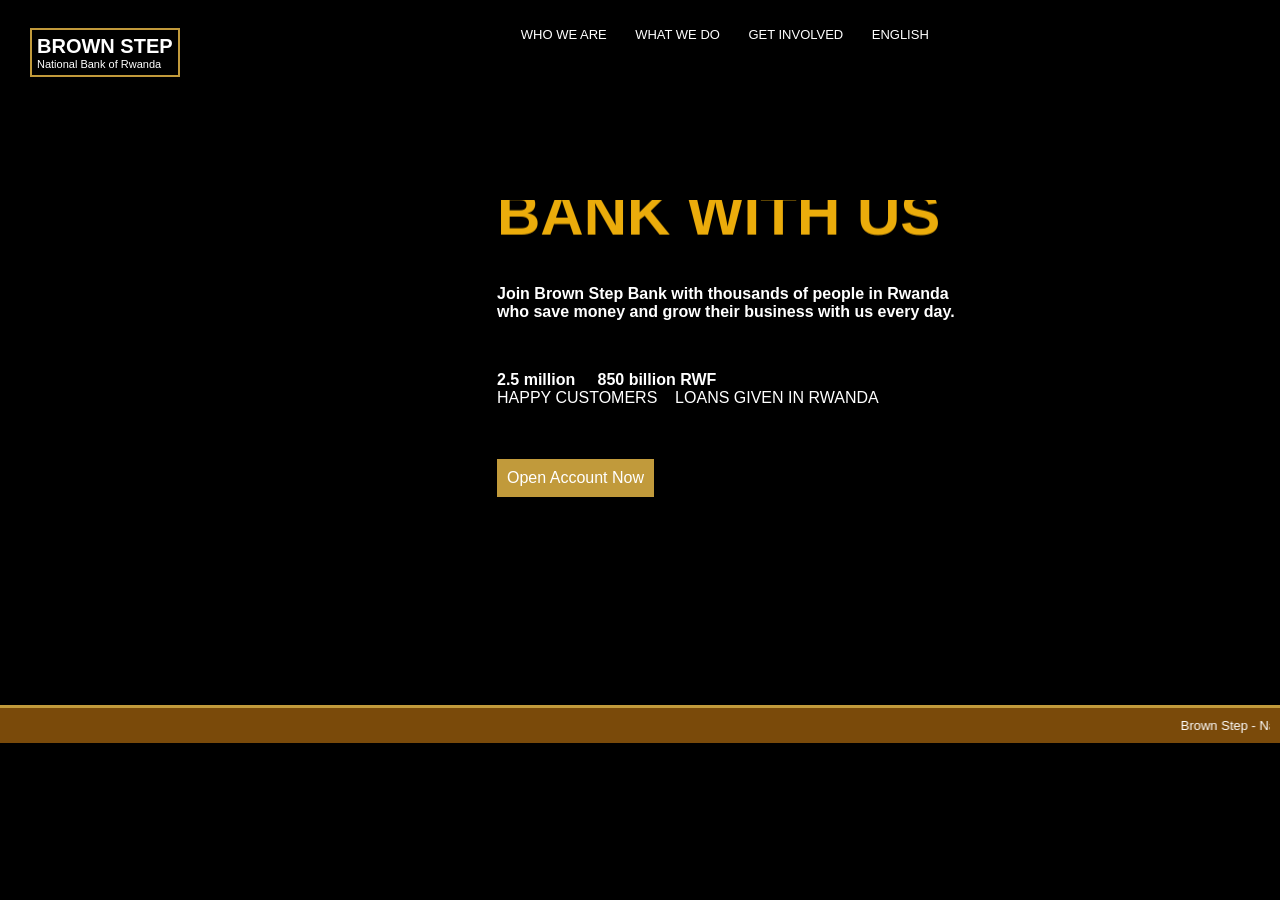
==== index.html @ ad69cc10 "Initial commit" ====
<html>
<head>
<title>Brown Step - National Bank of Rwanda</title>
<link rel="stylesheet" href="style.css">
</head>
<body class="home">

<video class="bgvideo" autoplay loop muted>
  <source src="gold.mp4" type="video/mp4">
</video>

<div class="top">
  <a href="index.html">
  <div class="logo">
    <b>BROWN STEP</b><br>
    <span class="small">National Bank of Rwanda</span>
  </div>
  </a>

  <ul class="menu">
    <li><a href="who-we-are.html">WHO WE ARE</a>
      <ul class="drop">
        <li><a href="who-we-are.html">About Us</a></li>
        <li><a href="who-we-are.html#saving">Saving Rates</a></li>
        <li><a href="who-we-are.html#bonds">Bonds</a></li>
        <li><a href="who-we-are.html#help">How We Help</a></li>
      </ul>
    </li>
    <li><a href="what-we-do.html">WHAT WE DO</a>
      <ul class="drop">
        <li><a href="what-we-do.html#save">Save Money</a></li>
        <li><a href="what-we-do.html#loans">Give Loans</a></li>
        <li><a href="what-we-do.html#mobile">Mobile Banking</a></li>
      </ul>
    </li>
    <li><a href="get-involved.html">GET INVOLVED</a>
      <ul class="drop">
        <li><a href="get-involved.html#open">Open Account</a></li>
        <li><a href="get-involved.html#jobs">Jobs</a></li>
        <li><a href="get-involved.html#news">News</a></li>
      </ul>
    </li>
    
    <li><a href="#">ENGLISH</a>
      <ul class="drop">
        <li><a href="#">English</a></li>
        <li><a href="#">Kinyarwanda</a></li>
        <li><a href="#">French</a></li>
      </ul>
    </li>
  </ul>
  <br><br>
</div>


<div class="main">
  <div class="left">
    <h1><b><marquee direction="up">BANK WITH US</marquee></b></h1>
    <p><b>Join Brown Step Bank with thousands of people in Rwanda<br>
    who save money and grow their business with us every day.</b></p>
    <br>
    <p><b>2.5 million</b> &nbsp;&nbsp;&nbsp; <b>850 billion RWF</b><br>
    HAPPY CUSTOMERS &nbsp;&nbsp; LOANS GIVEN IN RWANDA</p>
    <br><br>
    <div class="acc">
      <a href="get-involved.html#open" class="button">Open Account Now</a>
      
    </div>
  </div>


</div>

<div class="footer">
  <marquee direction="left">Brown Step - National Bank of Rwanda - Kigali - copyright @ 2026 - Save with us, grow with us!</marquee>
</div>

</body>
</html>
---- style.css ----
body {
  margin: 0;
  font-family: Arial;
  background-color: white;
}
.top {
  padding: 10px;
  border-bottom: 4px solid #7A4A0A;
}
.logo {
  float: left;
  font-size: 20px;
  margin-left: 20px;
  color: #de820a;
  border: 2px solid #C19A3B;
  padding: 5px;
  background-color: white;
  position: relative;
  top: 18px;
}

.small {
  font-size: 11px;
  color:white;
}
.menu {
  text-align: center;
  margin-top: 15px;
  list-style: none;
  padding: 0;
}
.menu li {
  display: inline-block;
  position: relative;
}
.menu li a {
  color: #7A4A0A;
  font-size: 13px;
  margin: 12px;
  text-decoration: none;
}
.menu li a:hover {
  color: white;
  background-color: #7A4A0A;
}

.drop {
  display: none;
  position: absolute;
  background-color: white;
  border: 1px solid #7A4A0A;
  list-style: none;
  padding: 0;
  width: 140px;
}

.drop li {
  display: block;
  border-bottom: 1px solid #C19A3B;
}

.drop li a {
  display: block;
  color: #7A4A0A;
  padding: 8px;
  margin: 0;
}

.menu li:hover .drop {
  display: block;
}
.main {
  background-color: black;
  padding: 0;
  height: 600px;
  position: relative;
}

.bgvideo {
  position: fixed;
  top: 0;
  left: 0;
  width: 100%;
  height: 100%;
  object-fit: cover;

}

.home {
  background-color: black;
}

.home .top {
  background-color: transparent;
  border-bottom: none;
  position: relative;
}

.home .logo {
  background-color: transparent;
  border: 2px solid #C19A3B;
  color: white;
}

.home .menu li a {
  color: white;
}

.home .drop {
  background-color: #7A4A0A;
}

.home .drop li a {
  color: white;
}

.home .main {
  background-color: transparent;
  position: relative;
}

.acc {
  display: inline-block;
  position: relative;
}

.left {
  float:right;
  width: 60%;
  color:white;
  padding: 15px;
  margin-top: 40px;
  margin-left: 30px;
  position: relative;
}

.left h1 {
  font-size: 60px;
  margin-bottom: 10px;
  color: #ebac0b;
}

.left p {
  font-size: 16px;
  color: white;
}

.button {
  background-color:#C19A3B ;
  color: white;
  padding: 10px;
  text-decoration: none;
  transition-duration: 0s;
  border: none;
  text-align: center;
  display: inline-block;
  font-size: 16px;
  cursor: pointer;
}
.button:hover {
  background-color: black;
  color: white;
}

.footer {
  background-color: #7A4A0A;
  color: white;
  text-align: center;
  padding: 10px;
  font-size: 13px;
  border-top: 3px solid #C19A3B;
}

.page {
  background-color: white;
  padding: 20px;
  margin: 20px;
  border: 3px solid #7A4A0A;
}

.page h1 {
  color: #7A4A0A;
  text-align: center;
}

.box {
  background-color: white;
  border: 2px solid #C19A3B;
  padding: 15px;
  margin-top: 15px;
}

.boxes {
  display: flex;
  gap: 15px;
  flex-wrap: wrap;
}

.boxes .box {
  flex: 1;
  min-width: 200px;
}

.boxes .box:hover {
  background-color: #7A4A0A;
  border-color: #7A4A0A;
  transform: translateY(-5px);
}

.boxes .box:hover h2 {
  color: #FFD966;
}

.boxes .box:hover p {
  color: white;
}

@media (max-width: 700px) {
  .boxes {
    flex-direction: column;
  }
}

.box h2 {
  color: #7A4A0A;
}

.goldbox p {
  color: black;
}
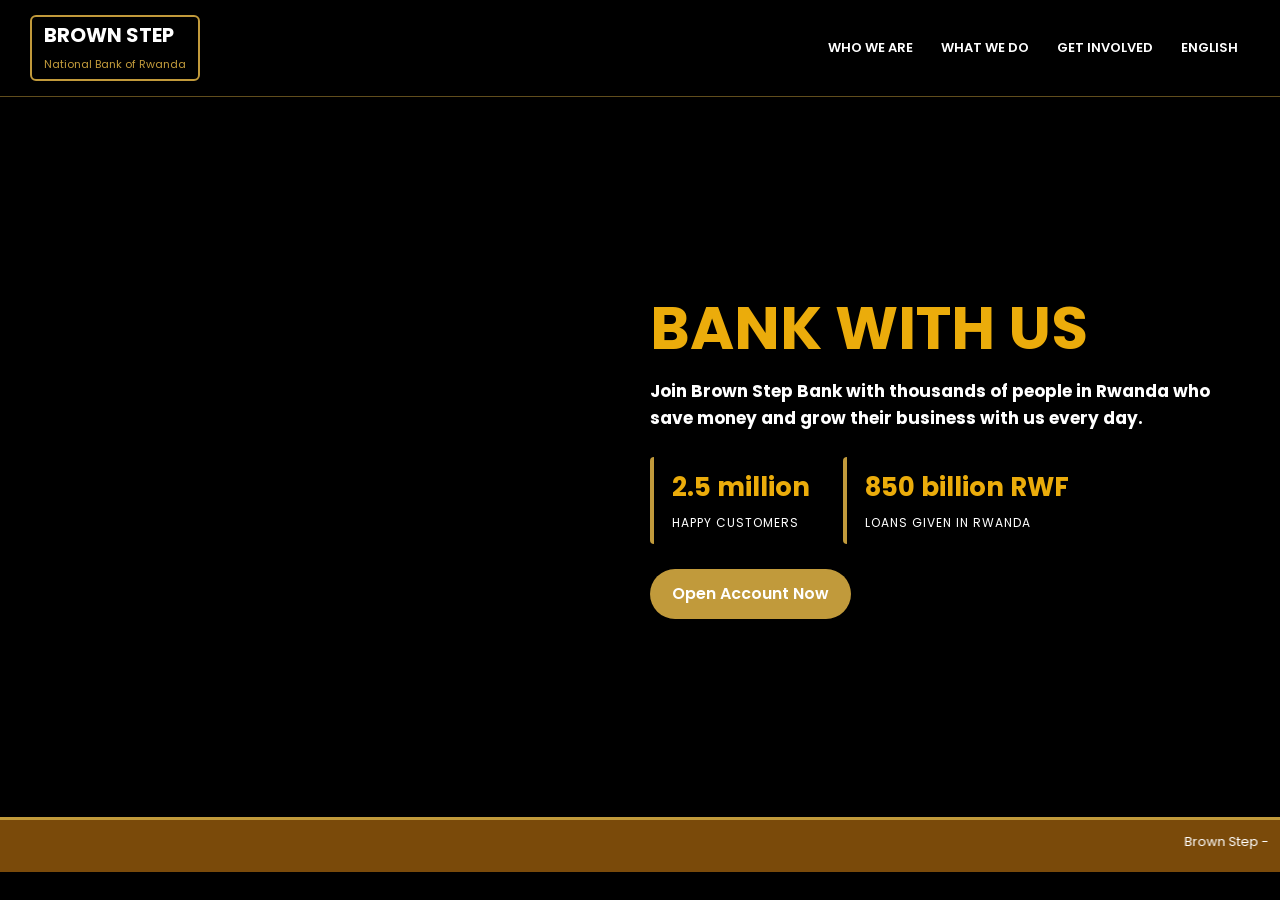
==== commit 3fbde842: "Improve site UI: fix header markup, mobile layout, nicer cards and hero - fix header div closing ear" ====
--- a/index.html
+++ b/index.html
@@ -1,5 +1,8 @@
-<html>
+<!DOCTYPE html>
+<html lang="en">
 <head>
+<meta charset="UTF-8">
+<meta name="viewport" content="width=device-width, initial-scale=1.0">
 <title>Brown Step - National Bank of Rwanda</title>
 <link rel="stylesheet" href="style.css">
 </head>
@@ -8,13 +11,14 @@
 <video class="bgvideo" autoplay loop muted>
   <source src="gold.mp4" type="video/mp4">
 </video>
+<div class="overlay"></div>
 
 <div class="top">
   <a href="index.html">
-  <div class="logo">
-    <b>BROWN STEP</b><br>
-    <span class="small">National Bank of Rwanda</span>
-  </div>
+    <div class="logo">
+      <b>BROWN STEP</b><br>
+      <span class="small">National Bank of Rwanda</span>
+    </div>
   </a>
 
   <ul class="menu">
@@ -40,7 +44,6 @@
         <li><a href="get-involved.html#news">News</a></li>
       </ul>
     </li>
-    
     <li><a href="#">ENGLISH</a>
       <ul class="drop">
         <li><a href="#">English</a></li>
@@ -49,26 +52,28 @@
       </ul>
     </li>
   </ul>
-  <br><br>
 </div>
 
 
 <div class="main">
   <div class="left">
-    <h1><b><marquee direction="up">BANK WITH US</marquee></b></h1>
-    <p><b>Join Brown Step Bank with thousands of people in Rwanda<br>
+    <h1>BANK WITH US</h1>
+    <p><b>Join Brown Step Bank with thousands of people in Rwanda
     who save money and grow their business with us every day.</b></p>
-    <br>
-    <p><b>2.5 million</b> &nbsp;&nbsp;&nbsp; <b>850 billion RWF</b><br>
-    HAPPY CUSTOMERS &nbsp;&nbsp; LOANS GIVEN IN RWANDA</p>
-    <br><br>
-    <div class="acc">
-      <a href="get-involved.html#open" class="button">Open Account Now</a>
-      
+
+    <div class="stats">
+      <div class="stat">
+        <b>2.5 million</b>
+        <span>HAPPY CUSTOMERS</span>
+      </div>
+      <div class="stat">
+        <b>850 billion RWF</b>
+        <span>LOANS GIVEN IN RWANDA</span>
+      </div>
     </div>
+
+    <a href="get-involved.html#open" class="button">Open Account Now</a>
   </div>
-
-
 </div>
 
 <div class="footer">
--- a/style.css
+++ b/style.css
@@ -1,79 +1,127 @@
+/* =========================
+   BROWN STEP BANK - style.css
+   my colors:
+   brown = #7A4A0A
+   gold  = #C19A3B
+   light gold = #ebac0b
+   cream = #fdf8ee
+   ========================= */
+
+@import url('https://fonts.googleapis.com/css2?family=Poppins:wght@400;600;700&display=swap');
+
+* {
+  box-sizing: border-box;
+}
+
 body {
   margin: 0;
-  font-family: Arial;
+  font-family: 'Poppins', Arial, sans-serif;
+  background-color: #fdf8ee;
+  color: #333;
+  line-height: 1.6;
+}
+
+/* ---------- HEADER ---------- */
+
+.top {
+  display: flex;
+  align-items: center;
+  justify-content: space-between;
+  flex-wrap: wrap;
+  padding: 15px 30px;
   background-color: white;
-}
-.top {
-  padding: 10px;
   border-bottom: 4px solid #7A4A0A;
-}
+  box-shadow: 0 2px 8px rgba(0, 0, 0, 0.1);
+}
+
+.top a {
+  text-decoration: none;
+}
+
 .logo {
-  float: left;
   font-size: 20px;
-  margin-left: 20px;
-  color: #de820a;
+  color: #7A4A0A;
   border: 2px solid #C19A3B;
-  padding: 5px;
-  background-color: white;
-  position: relative;
-  top: 18px;
+  border-radius: 6px;
+  padding: 5px 12px;
+  line-height: 1.3;
 }
 
 .small {
   font-size: 11px;
-  color:white;
-}
+  color: #C19A3B;
+}
+
 .menu {
-  text-align: center;
-  margin-top: 15px;
   list-style: none;
   padding: 0;
-}
+  margin: 0;
+  text-align: center;
+}
+
 .menu li {
   display: inline-block;
   position: relative;
 }
+
 .menu li a {
+  display: inline-block;
   color: #7A4A0A;
   font-size: 13px;
-  margin: 12px;
+  font-weight: 600;
+  padding: 8px 12px;
+  border-radius: 4px;
   text-decoration: none;
-}
+  transition: 0.2s;
+}
+
 .menu li a:hover {
   color: white;
   background-color: #7A4A0A;
 }
 
+/* dropdown menus */
 .drop {
   display: none;
   position: absolute;
+  left: 0;
+  top: 100%;
+  z-index: 10;
   background-color: white;
-  border: 1px solid #7A4A0A;
+  border: 1px solid #C19A3B;
+  border-radius: 4px;
+  box-shadow: 0 4px 10px rgba(0, 0, 0, 0.15);
   list-style: none;
   padding: 0;
-  width: 140px;
+  margin: 0;
+  width: 160px;
+  text-align: left;
 }
 
 .drop li {
   display: block;
-  border-bottom: 1px solid #C19A3B;
+  border-bottom: 1px solid #f0e2c0;
+}
+
+.drop li:last-child {
+  border-bottom: none;
 }
 
 .drop li a {
   display: block;
-  color: #7A4A0A;
-  padding: 8px;
-  margin: 0;
+  padding: 8px 12px;
+  border-radius: 0;
+  font-weight: 400;
 }
 
 .menu li:hover .drop {
   display: block;
 }
-.main {
+
+/* ---------- HOME PAGE ---------- */
+
+.home {
   background-color: black;
-  padding: 0;
-  height: 600px;
-  position: relative;
 }
 
 .bgvideo {
@@ -83,148 +131,259 @@
   width: 100%;
   height: 100%;
   object-fit: cover;
-
-}
-
-.home {
-  background-color: black;
+  z-index: -2;
+}
+
+/* dark layer so the text is easier to read on the video */
+.overlay {
+  position: fixed;
+  top: 0;
+  left: 0;
+  width: 100%;
+  height: 100%;
+  background: linear-gradient(to right, rgba(0, 0, 0, 0.2), rgba(0, 0, 0, 0.75));
+  z-index: -1;
 }
 
 .home .top {
   background-color: transparent;
-  border-bottom: none;
-  position: relative;
+  border-bottom: 1px solid rgba(193, 154, 59, 0.5);
+  box-shadow: none;
 }
 
 .home .logo {
-  background-color: transparent;
-  border: 2px solid #C19A3B;
   color: white;
 }
 
 .home .menu li a {
   color: white;
+}
+
+.home .menu li a:hover {
+  background-color: #C19A3B;
 }
 
 .home .drop {
   background-color: #7A4A0A;
-}
-
-.home .drop li a {
-  color: white;
-}
-
-.home .main {
-  background-color: transparent;
-  position: relative;
-}
-
-.acc {
-  display: inline-block;
-  position: relative;
+  border-color: #C19A3B;
+}
+
+.home .drop li {
+  border-bottom: 1px solid #9a6420;
+}
+
+.main {
+  min-height: 80vh;
+  display: flex;
+  align-items: center;
+  justify-content: flex-end;
+  padding: 40px 30px;
 }
 
 .left {
-  float:right;
-  width: 60%;
-  color:white;
-  padding: 15px;
-  margin-top: 40px;
-  margin-left: 30px;
-  position: relative;
+  max-width: 600px;
+  color: white;
+  animation: fadeup 1s ease;
 }
 
 .left h1 {
   font-size: 60px;
-  margin-bottom: 10px;
+  line-height: 1.1;
+  margin: 0 0 15px 0;
   color: #ebac0b;
+  text-shadow: 2px 2px 6px rgba(0, 0, 0, 0.5);
 }
 
 .left p {
-  font-size: 16px;
-  color: white;
-}
+  font-size: 17px;
+  color: white;
+}
+
+/* the numbers on home page */
+.stats {
+  display: flex;
+  gap: 15px;
+  margin: 25px 0;
+  flex-wrap: wrap;
+}
+
+.stat {
+  border-left: 4px solid #C19A3B;
+  background-color: rgba(0, 0, 0, 0.4);
+  padding: 10px 18px;
+  border-radius: 4px;
+}
+
+.stat b {
+  display: block;
+  font-size: 26px;
+  color: #ebac0b;
+}
+
+.stat span {
+  font-size: 12px;
+  letter-spacing: 1px;
+}
+
+@keyframes fadeup {
+  from {
+    opacity: 0;
+    transform: translateY(30px);
+  }
+  to {
+    opacity: 1;
+    transform: translateY(0);
+  }
+}
+
+/* ---------- BUTTON ---------- */
 
 .button {
-  background-color:#C19A3B ;
-  color: white;
-  padding: 10px;
+  background-color: #C19A3B;
+  color: white;
+  padding: 12px 22px;
   text-decoration: none;
-  transition-duration: 0s;
   border: none;
+  border-radius: 30px;
   text-align: center;
   display: inline-block;
   font-size: 16px;
+  font-weight: 600;
   cursor: pointer;
-}
+  transition: 0.3s;
+  box-shadow: 0 3px 6px rgba(0, 0, 0, 0.2);
+}
+
 .button:hover {
-  background-color: black;
-  color: white;
-}
+  background-color: #7A4A0A;
+  color: white;
+  transform: scale(1.05);
+}
+
+.center {
+  text-align: center;
+}
+
+/* ---------- OTHER PAGES ---------- */
+
+.page {
+  max-width: 1100px;
+  background-color: white;
+  padding: 30px;
+  margin: 30px auto;
+  border-top: 6px solid #7A4A0A;
+  border-radius: 8px;
+  box-shadow: 0 4px 15px rgba(0, 0, 0, 0.08);
+}
+
+.page h1 {
+  color: #7A4A0A;
+  text-align: center;
+  margin-top: 0;
+  letter-spacing: 2px;
+}
+
+/* little gold line under the title */
+.page h1:after {
+  content: "";
+  display: block;
+  width: 70px;
+  height: 4px;
+  background-color: #C19A3B;
+  margin: 8px auto 0 auto;
+  border-radius: 2px;
+}
+
+.intro {
+  text-align: center;
+  max-width: 700px;
+  margin: 0 auto 20px auto;
+  font-size: 17px;
+}
+
+.boxes {
+  display: grid;
+  grid-template-columns: repeat(auto-fit, minmax(240px, 1fr));
+  gap: 20px;
+}
+
+.box {
+  background-color: white;
+  border: 2px solid #f0e2c0;
+  border-radius: 8px;
+  padding: 20px;
+  transition: 0.3s;
+}
+
+.box h2 {
+  color: #7A4A0A;
+  margin-top: 0;
+  font-size: 21px;
+  scroll-margin-top: 20px;
+}
+
+.boxes .box:hover {
+  border-color: #C19A3B;
+  transform: translateY(-5px);
+  box-shadow: 0 8px 18px rgba(122, 74, 10, 0.2);
+}
+
+/* the special gold box at the end */
+.goldbox {
+  background-color: #fff6dd;
+  border-color: #C19A3B;
+}
+
+.goldbox p {
+  color: black;
+}
+
+/* extra info under open account button */
+.accinfo {
+  margin-top: 15px;
+  background-color: #fdf8ee;
+  border-left: 4px solid #C19A3B;
+  padding: 5px 12px;
+  font-size: 14px;
+  text-align: left;
+}
+
+/* ---------- FOOTER ---------- */
 
 .footer {
   background-color: #7A4A0A;
   color: white;
   text-align: center;
-  padding: 10px;
+  padding: 12px;
   font-size: 13px;
   border-top: 3px solid #C19A3B;
 }
 
-.page {
-  background-color: white;
-  padding: 20px;
-  margin: 20px;
-  border: 3px solid #7A4A0A;
-}
-
-.page h1 {
-  color: #7A4A0A;
-  text-align: center;
-}
-
-.box {
-  background-color: white;
-  border: 2px solid #C19A3B;
-  padding: 15px;
-  margin-top: 15px;
-}
-
-.boxes {
-  display: flex;
-  gap: 15px;
-  flex-wrap: wrap;
-}
-
-.boxes .box {
-  flex: 1;
-  min-width: 200px;
-}
-
-.boxes .box:hover {
-  background-color: #7A4A0A;
-  border-color: #7A4A0A;
-  transform: translateY(-5px);
-}
-
-.boxes .box:hover h2 {
-  color: #FFD966;
-}
-
-.boxes .box:hover p {
-  color: white;
-}
+/* ---------- PHONE ---------- */
 
 @media (max-width: 700px) {
-  .boxes {
+  .top {
     flex-direction: column;
-  }
-}
-
-.box h2 {
-  color: #7A4A0A;
-}
-
-.goldbox p {
-  color: black;
-}
+    gap: 10px;
+    padding: 15px;
+  }
+
+  .menu li a {
+    padding: 6px 8px;
+    font-size: 12px;
+  }
+
+  .main {
+    justify-content: center;
+    padding: 30px 16px;
+  }
+
+  .left h1 {
+    font-size: 40px;
+  }
+
+  .page {
+    margin: 15px;
+    padding: 20px;
+  }
+}
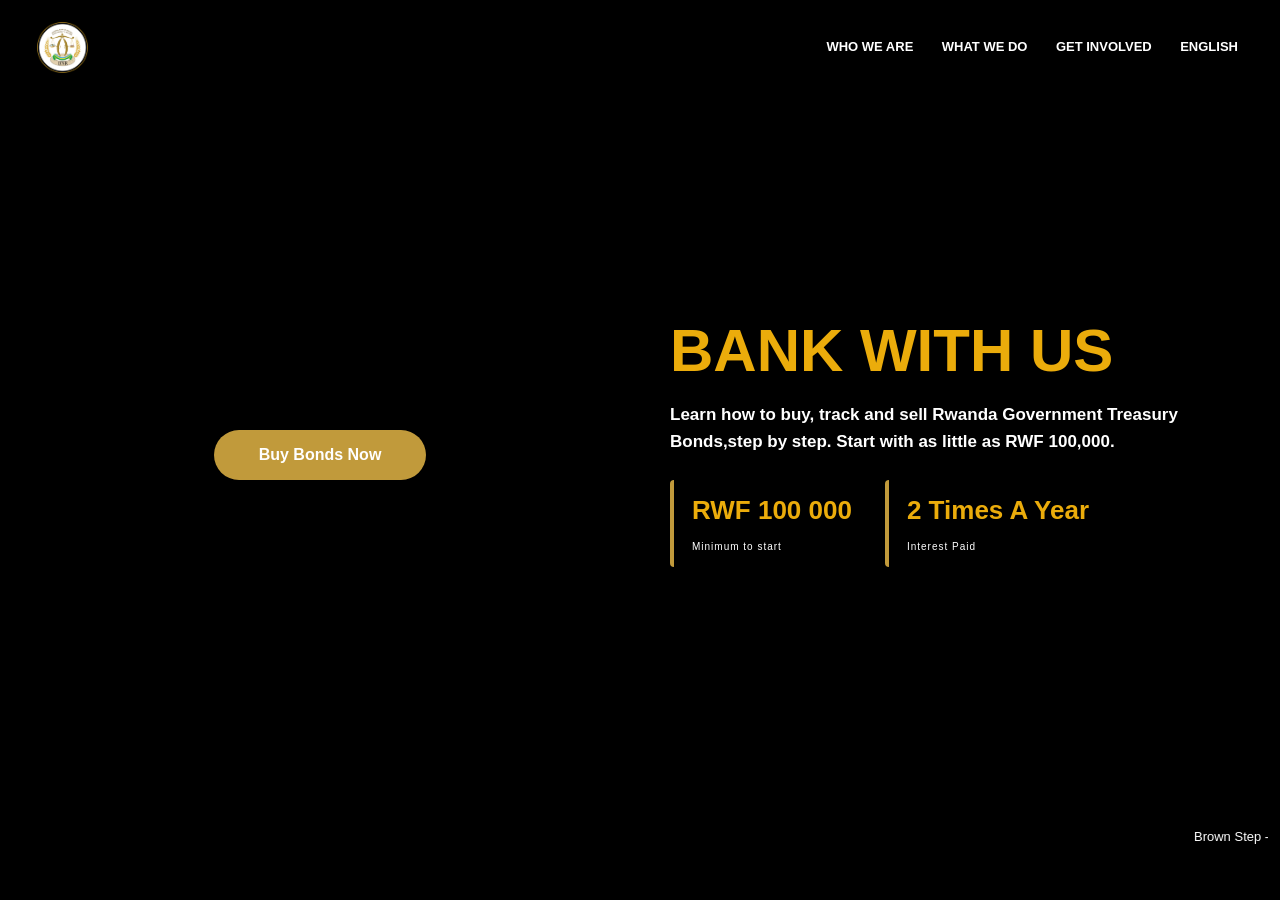
==== commit e41d8ca8: "Update site with bonds content and National Bank of Rwanda logo - swap the text logo for the BNR log" ====
--- a/index.html
+++ b/index.html
@@ -3,7 +3,7 @@
 <head>
 <meta charset="UTF-8">
 <meta name="viewport" content="width=device-width, initial-scale=1.0">
-<title>Brown Step - National Bank of Rwanda</title>
+<title>Brown Step - Manage your bonds | National Bank of Rwanda</title>
 <link rel="stylesheet" href="style.css">
 </head>
 <body class="home">
@@ -11,16 +11,11 @@
 <video class="bgvideo" autoplay loop muted>
   <source src="gold.mp4" type="video/mp4">
 </video>
-<div class="overlay"></div>
 
 <div class="top">
   <a href="index.html">
-    <div class="logo">
-      <b>BROWN STEP</b><br>
-      <span class="small">National Bank of Rwanda</span>
-    </div>
+    <img src="bnr-logo.7633d18322b2e9a1c715.webp" alt="National Bank of Rwanda Logo " class="Logo" >
   </a>
-
   <ul class="menu">
     <li><a href="who-we-are.html">WHO WE ARE</a>
       <ul class="drop">
@@ -32,9 +27,9 @@
     </li>
     <li><a href="what-we-do.html">WHAT WE DO</a>
       <ul class="drop">
-        <li><a href="what-we-do.html#save">Save Money</a></li>
-        <li><a href="what-we-do.html#loans">Give Loans</a></li>
-        <li><a href="what-we-do.html#mobile">Mobile Banking</a></li>
+        <li><a href="what-we-do.html#save">Buy Bonds</a></li>
+        <li><a href="what-we-do.html#loans">Sell Bonds </a></li>
+        <li><a href="what-we-do.html#mobile">Track Interest</a></li>
       </ul>
     </li>
     <li><a href="get-involved.html">GET INVOLVED</a>
@@ -54,31 +49,32 @@
   </ul>
 </div>
 
+<div class="buttn">
+  <div class="btnrow">
+    <a href="get-involved.html#open" class="button">Buy Bonds Now</a>
+  </div>
 
-<div class="main">
-  <div class="left">
-    <h1>BANK WITH US</h1>
-    <p><b>Join Brown Step Bank with thousands of people in Rwanda
-    who save money and grow their business with us every day.</b></p>
+  <div class="main">
 
-    <div class="stats">
-      <div class="stat">
-        <b>2.5 million</b>
-        <span>HAPPY CUSTOMERS</span>
-      </div>
-      <div class="stat">
-        <b>850 billion RWF</b>
-        <span>LOANS GIVEN IN RWANDA</span>
+    <div class="left">
+      <h1> BANK WITH US </h1>
+      <p><b>Learn how to buy, track and sell Rwanda Government Treasury Bonds,step by step. Start with as little as RWF 100,000.</b></p>
+
+      <div class="stats">
+        <div class="stat">
+          <b>RWF 100 000</b>
+          <span>Minimum to start </span>
+        </div>
+        <div class="stat">
+          <b>2 Times A Year </b>
+          <span>Interest Paid </span>
+        </div>
       </div>
     </div>
-
-    <a href="get-involved.html#open" class="button">Open Account Now</a>
   </div>
 </div>
-
 <div class="footer">
-  <marquee direction="left">Brown Step - National Bank of Rwanda - Kigali - copyright @ 2026 - Save with us, grow with us!</marquee>
+<marquee direction="left">Brown Step - National Bank of Rwanda - Kigali - copyright @ 2026 - Treasury Bonds, Grow with Us! </marquee>
 </div>
-
 </body>
 </html>
--- a/style.css
+++ b/style.css
@@ -1,16 +1,6 @@
-/* =========================
-   BROWN STEP BANK - style.css
-   my colors:
-   brown = #7A4A0A
-   gold  = #C19A3B
-   light gold = #ebac0b
-   cream = #fdf8ee
-   ========================= */
-
-@import url('https://fonts.googleapis.com/css2?family=Poppins:wght@400;600;700&display=swap');
 
 * {
-  box-sizing: border-box;
+box-sizing: border-box;
 }
 
 body {
@@ -20,50 +10,41 @@
   color: #333;
   line-height: 1.6;
 }
-
-/* ---------- HEADER ---------- */
-
 .top {
   display: flex;
-  align-items: center;
-  justify-content: space-between;
+  justify-content: space-between ;
   flex-wrap: wrap;
   padding: 15px 30px;
   background-color: white;
   border-bottom: 4px solid #7A4A0A;
-  box-shadow: 0 2px 8px rgba(0, 0, 0, 0.1);
-}
-
+  align-items: center;
+
+}
 .top a {
   text-decoration: none;
 }
 
-.logo {
-  font-size: 20px;
-  color: #7A4A0A;
-  border: 2px solid #C19A3B;
-  border-radius: 6px;
-  padding: 5px 12px;
-  line-height: 1.3;
-}
-
+.Logo {
+   height: 65px;
+  width: auto;
+  display: block;
+  
+}
 .small {
   font-size: 11px;
   color: #C19A3B;
 }
-
 .menu {
   list-style: none;
   padding: 0;
   margin: 0;
   text-align: center;
-}
-
+
+}
 .menu li {
   display: inline-block;
   position: relative;
 }
-
 .menu li a {
   display: inline-block;
   color: #7A4A0A;
@@ -80,17 +61,14 @@
   background-color: #7A4A0A;
 }
 
-/* dropdown menus */
 .drop {
   display: none;
   position: absolute;
   left: 0;
   top: 100%;
-  z-index: 10;
   background-color: white;
   border: 1px solid #C19A3B;
   border-radius: 4px;
-  box-shadow: 0 4px 10px rgba(0, 0, 0, 0.15);
   list-style: none;
   padding: 0;
   margin: 0;
@@ -118,7 +96,6 @@
   display: block;
 }
 
-/* ---------- HOME PAGE ---------- */
 
 .home {
   background-color: black;
@@ -134,25 +111,11 @@
   z-index: -2;
 }
 
-/* dark layer so the text is easier to read on the video */
-.overlay {
-  position: fixed;
-  top: 0;
-  left: 0;
-  width: 100%;
-  height: 100%;
-  background: linear-gradient(to right, rgba(0, 0, 0, 0.2), rgba(0, 0, 0, 0.75));
-  z-index: -1;
-}
 
 .home .top {
   background-color: transparent;
-  border-bottom: 1px solid rgba(193, 154, 59, 0.5);
+  border-bottom: 0px solid rgba(193, 154, 59, 0.5);
   box-shadow: none;
-}
-
-.home .logo {
-  color: white;
 }
 
 .home .menu li a {
@@ -172,12 +135,45 @@
   border-bottom: 1px solid #9a6420;
 }
 
+.buttn {
+  display: flex;
+  align-items: stretch;
+}
+
+.btnrow {
+  width: 50%;
+  display:flex;
+  align-items: center;
+  justify-content: center;
+}
+
+.button {
+  background-color: #C19A3B;
+  color: white;
+  padding: 12px 45px;
+  text-decoration: none;
+  border: none;
+  border-radius: 30px;
+  text-align: center;
+  display: inline-flex;
+  font-size: 16px;
+  font-weight: 600;
+  cursor: pointer;
+  transition: 0.3s;
+}
+.button:hover {
+  background-color: #7A4A0A;
+  color: white;
+  transform: scale(1.05);
+}
 .main {
   min-height: 80vh;
   display: flex;
   align-items: center;
   justify-content: flex-end;
   padding: 40px 30px;
+  width: 50%;
+  box-shadow: 10px 10px transparent;
 }
 
 .left {
@@ -199,7 +195,6 @@
   color: white;
 }
 
-/* the numbers on home page */
 .stats {
   display: flex;
   gap: 15px;
@@ -221,7 +216,7 @@
 }
 
 .stat span {
-  font-size: 12px;
+  font-size: 10px;
   letter-spacing: 1px;
 }
 
@@ -235,37 +230,6 @@
     transform: translateY(0);
   }
 }
-
-/* ---------- BUTTON ---------- */
-
-.button {
-  background-color: #C19A3B;
-  color: white;
-  padding: 12px 22px;
-  text-decoration: none;
-  border: none;
-  border-radius: 30px;
-  text-align: center;
-  display: inline-block;
-  font-size: 16px;
-  font-weight: 600;
-  cursor: pointer;
-  transition: 0.3s;
-  box-shadow: 0 3px 6px rgba(0, 0, 0, 0.2);
-}
-
-.button:hover {
-  background-color: #7A4A0A;
-  color: white;
-  transform: scale(1.05);
-}
-
-.center {
-  text-align: center;
-}
-
-/* ---------- OTHER PAGES ---------- */
-
 .page {
   max-width: 1100px;
   background-color: white;
@@ -273,18 +237,15 @@
   margin: 30px auto;
   border-top: 6px solid #7A4A0A;
   border-radius: 8px;
-  box-shadow: 0 4px 15px rgba(0, 0, 0, 0.08);
 }
 
 .page h1 {
   color: #7A4A0A;
   text-align: center;
-  margin-top: 0;
   letter-spacing: 2px;
 }
 
-/* little gold line under the title */
-.page h1:after {
+.page h1:after { 
   content: "";
   display: block;
   width: 70px;
@@ -303,8 +264,8 @@
 
 .boxes {
   display: grid;
-  grid-template-columns: repeat(auto-fit, minmax(240px, 1fr));
-  gap: 20px;
+  grid-template-columns: auto auto auto auto;
+  gap: 20px;  
 }
 
 .box {
@@ -321,14 +282,13 @@
   font-size: 21px;
   scroll-margin-top: 20px;
 }
-
 .boxes .box:hover {
   border-color: #C19A3B;
   transform: translateY(-5px);
-  box-shadow: 0 8px 18px rgba(122, 74, 10, 0.2);
-}
-
-/* the special gold box at the end */
+  box-shadow: none;
+
+}
+
 .goldbox {
   background-color: #fff6dd;
   border-color: #C19A3B;
@@ -337,53 +297,11 @@
 .goldbox p {
   color: black;
 }
-
-/* extra info under open account button */
-.accinfo {
-  margin-top: 15px;
-  background-color: #fdf8ee;
-  border-left: 4px solid #C19A3B;
-  padding: 5px 12px;
-  font-size: 14px;
-  text-align: left;
-}
-
-/* ---------- FOOTER ---------- */
-
 .footer {
-  background-color: #7A4A0A;
+  background-color:transparent;
   color: white;
   text-align: center;
   padding: 12px;
   font-size: 13px;
-  border-top: 3px solid #C19A3B;
-}
-
-/* ---------- PHONE ---------- */
-
-@media (max-width: 700px) {
-  .top {
-    flex-direction: column;
-    gap: 10px;
-    padding: 15px;
-  }
-
-  .menu li a {
-    padding: 6px 8px;
-    font-size: 12px;
-  }
-
-  .main {
-    justify-content: center;
-    padding: 30px 16px;
-  }
-
-  .left h1 {
-    font-size: 40px;
-  }
-
-  .page {
-    margin: 15px;
-    padding: 20px;
-  }
-}
+  border-top: 0px solid #C19A3B;
+}
